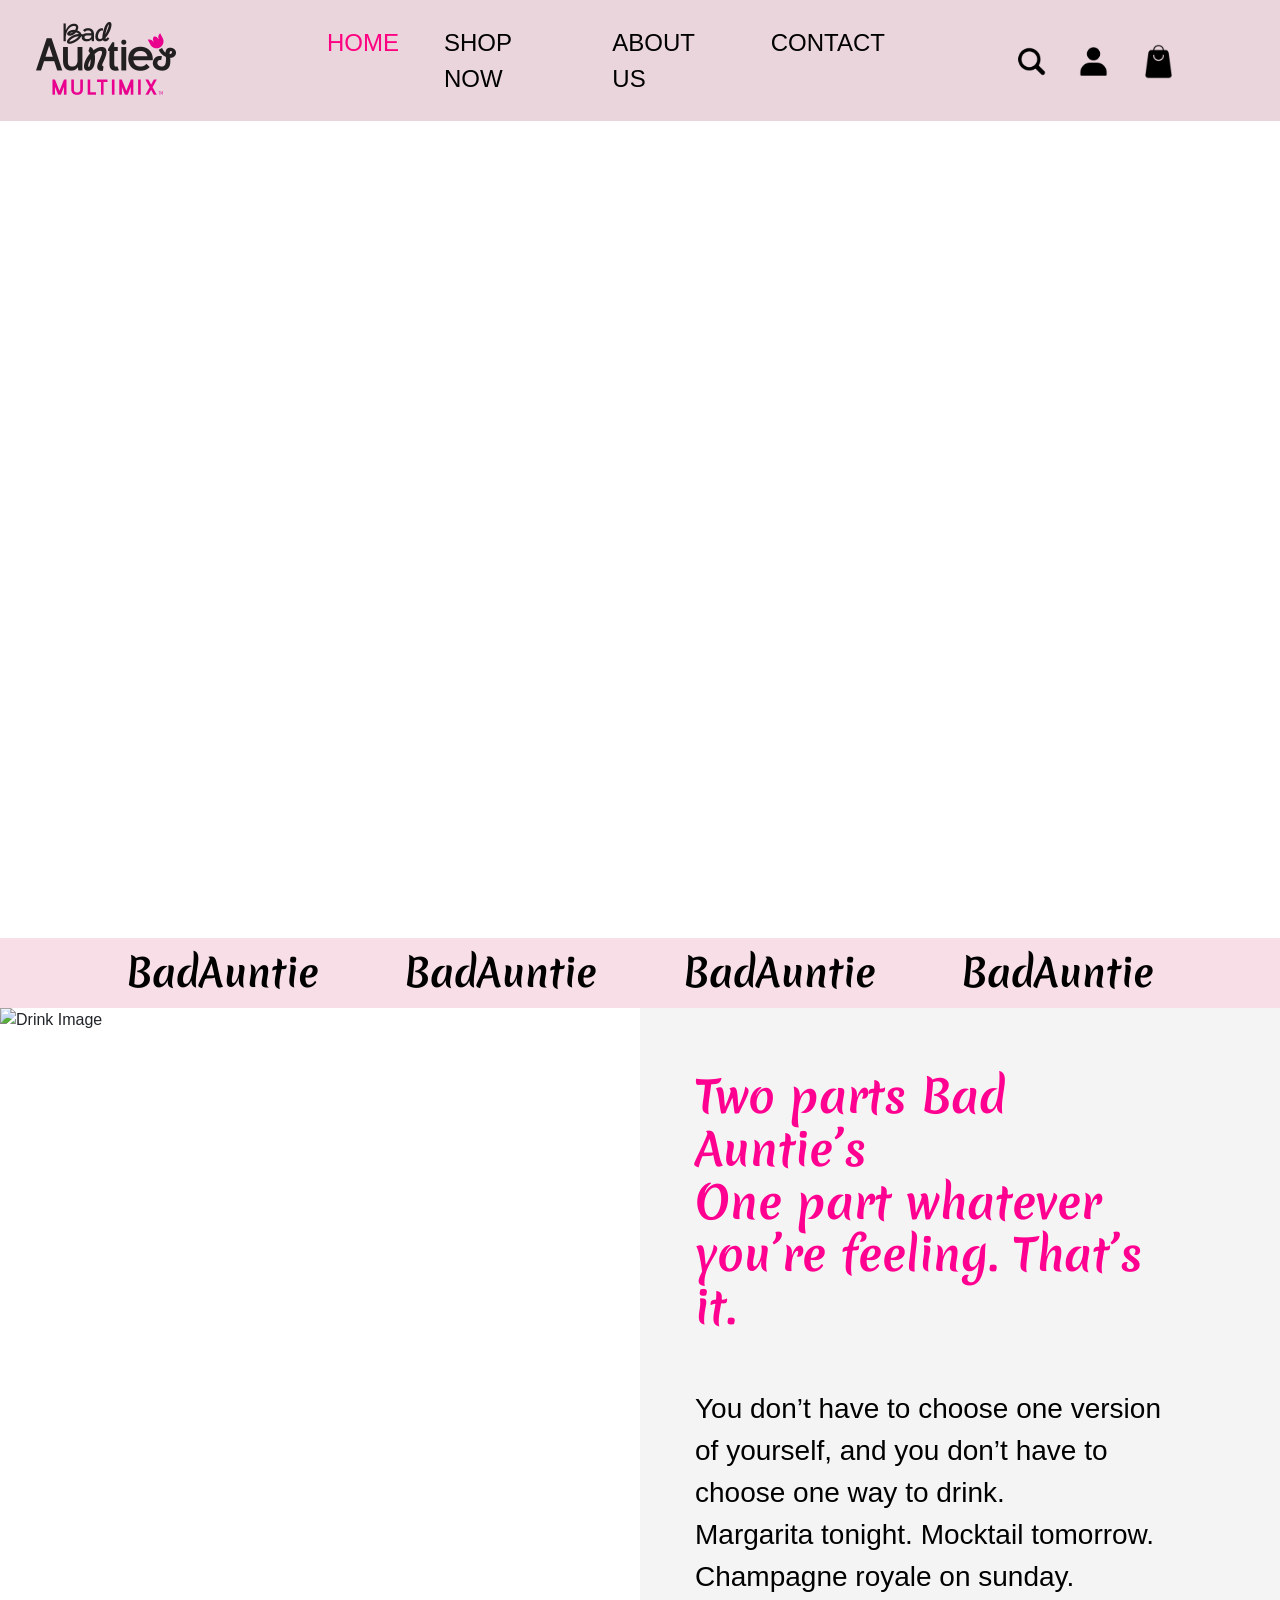
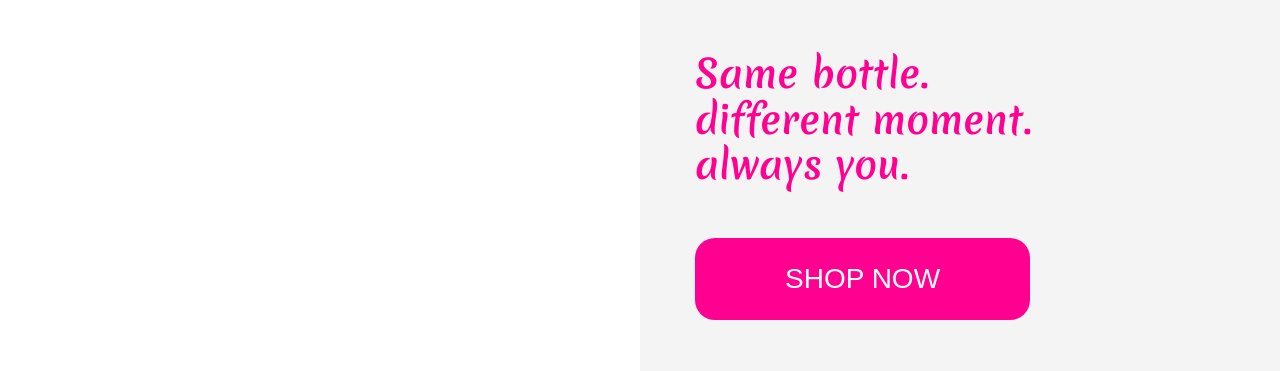
==== index.html @ a7d0fdad "Initial commit" ====
<!DOCTYPE html>
<html lang="en">

<head>
    <meta charset="UTF-8">
    <meta name="viewport" content="width=device-width, initial-scale=1.0">
    <title>Bad Aunties Multimix</title>

    <!-- Bootstrap CSS -->
    <link href="https://cdn.jsdelivr.net/npm/bootstrap@5.3.7/dist/css/bootstrap.min.css" rel="stylesheet">

    <!-- Custom CSS -->
    <link rel="stylesheet" href="assets/css/style.css">

    <link rel="preconnect" href="https://fonts.googleapis.com">
    <link rel="preconnect" href="https://fonts.gstatic.com" crossorigin>
    <link href="https://fonts.googleapis.com/css2?family=Merienda:wght@300..900&display=swap" rel="stylesheet">
</head>

<body>
    <header class="custom-header">
        <div class="container-fluid ">
            <div class="row align-items-center">

                <!-- Logo -->
                <div class="col-lg-3">
                    <div class="logo-box">
                        <a href="#">
                            <img src="assets/image/logo.png" alt="Logo">
                        </a>
                    </div>
                </div>

                <!-- Menu -->
                <div class="col-lg-6">
                    <nav class="menu-nav">
                        <ul>
                            <li><a href="#" class="active">HOME</a></li>
                            <li><a href="#">SHOP NOW</a></li>
                            <li><a href="#">ABOUT US</a></li>
                            <li><a href="#">CONTACT</a></li>
                        </ul>
                    </nav>
                </div>

                <!-- Icons -->
                <div class="col-lg-3">
                    <div class="icon-box">
                        <a href="#"><img src="assets/image/SEARCH.png" alt=""></a>
                        <a href="#"><img src="assets/image/USER.png" alt=""></a>
                        <a href="#"><img src="assets/image/CART.png" alt=""></a>
                    </div>
                </div>

            </div>
        </div>
    </header>

    <section class="hero-section hero-banner" style="background-image: url(assets//image/hero.jpg);">
        <div class="container-fluid ">
            <div class="row">
                <div class="col-12">
                    <div class="hero-content">
                        <h1>
                            One mix.<br>
                            Any preference.<br>
                            Zero apologies.
                        </h1>
                    </div>
                </div>
            </div>
        </div>
    </section>
    <section class="brand-strip">
        <div class="container-fluid">
            <div class="row">

                <div class="col-12">
                    <div class="brand-wrapper">

                        <div class="brand-text">
                            BadAuntie
                        </div>

                        <div class="brand-text">
                            BadAuntie
                        </div>

                        <div class="brand-text">
                            BadAuntie
                        </div>

                        <div class="brand-text">
                            BadAuntie
                        </div>

                    </div>
                </div>

            </div>
        </div>
    </section>
    <section class="about-section">
        <div class="container-fluid">
            <div class="row g-0">

                <!-- Left Image -->
                <div class="col-lg-6">
                    <div class="about-image">
                        <img src="assets/image/LEFT.png" alt="Drink Image">
                    </div>
                </div>

                <!-- Right Content -->
                <div class="col-lg-6">
                    <div class="about-content">

                        <h2>
                            Two parts Bad Auntie’s <br>
                            One part whatever <br>
                            you’re feeling. That’s it.
                        </h2>

                        <p class="about-text">
                            You don’t have to choose one version of yourself, and you don’t have to choose one way to
                            drink.
                            <br>Margarita tonight. Mocktail tomorrow. Champagne royale on sunday.
                        </p>
                        <h3>
                            Same bottle.<br>
                            different moment.<br>
                            always you.
                        </h3>

                        <a href="#" class="shop-btn">
                            SHOP NOW
                        </a>

                    </div>
                </div>

            </div>
        </div>
    </section>
    <footer>
        <div class="container-fluid">
            <div class="row">
                <div class="col-12">

                </div>
            </div>
        </div>
    </footer>
    <script src="https://cdn.jsdelivr.net/npm/bootstrap@5.3.7/dist/js/bootstrap.bundle.min.js"></script>

</body>

</html>
---- assets/css/style.css ----
@font-face {
    font-family: 'MyFont';
    src: url('../assets/fonts/MyFont.otf') format('opentype');
    font-weight: normal;
    font-style: normal;
}

body {
    padding: 0;
    margin: 0;
    font-family: 'MyFont', sans-serif;
}

.container-fluid {
    padding: 0px;
}

.custom-header {
    padding: 22px 104px 21px 36px;
    background: #ead5dd;

}

.logo-box img {
    width: 140px;
    height: 78px;
}

.menu-nav ul {
    display: flex;
    justify-content: center;
    gap: 45px;
    list-style: none;
    margin: 0;
    padding: 0;
}

.menu-nav ul li a {
    text-decoration: none;
    color: #000;
    font-size: 24px;
    font-weight: 500;
    display: inline-block;
}

.menu-nav ul li a.active {
    color: #ff0080;
}

.icon-box {
    display: flex;
    justify-content: end;
    align-items: center;
    gap: 30px;
}

.icon-box img {
    width: 35px;
    height: 35px;
    object-fit: contain;
}

.hero-section {
    margin: 0;
    padding: 0;
}

.hero-banner {
    background-image: url("../image/hero.jpg");
    background-repeat: no-repeat;
    background-size: cover;
    background-position: center;
    min-height: 817px;
    position: relative;
    display: flex;
    align-items: center;
    justify-content: flex-end;
    overflow: hidden;
}

.hero-content h1 {
    font-size: 68px;
    font-family: "Merienda", cursive;
    color: #ffffff;
    line-height: 1.2;
    font-weight: 700;
    max-width: 550px;
    margin: 0;
    position: absolute;
    top: 86px;
    left: 725px;

}

.brand-strip {
    background: #F8DEE7;
    padding: 16px 126px;
}

.brand-wrapper {
    display: flex;
    justify-content: space-between;
    align-items: center;
    gap: 80px;
}

.brand-text {
    font-family: "Merienda", cursive;
    font-size: 38px;
    font-weight: 700;
    color: #000;
    line-height: 1;
}

.about-section {
    padding: 0;
}

.about-image img {
    width: 100%;
    height: 100%;
    object-fit: cover;
    display: block;
}

.about-content {
    padding: 63px 98px 51px 55px;
    background: #f4f4f4;
    height: 100%;
}

.about-content h2 {
    font-size: 44px;
    font-weight: 700;
    color: #ff0090;
    margin-bottom: 53px;
    font-family: "Merienda", cursive;
}

.about-text {
    font-size: 28px;
    color: #000;
    margin-bottom: 53px;
}

.about-content h3 {
    font-size: 38px;
    font-weight: 600;
    color: #ff0090;
    margin-bottom: 50px;
    font-family: "Merienda", cursive;
}

.shop-btn {
    text-decoration: none;
    background: #ff0090;
    color: #fff;
    padding: 20px 90px;
    border-radius: 20px;
    display: inline-block;
    font-size: 28px;
}
.mixing-section{
    background:#ececec;
}
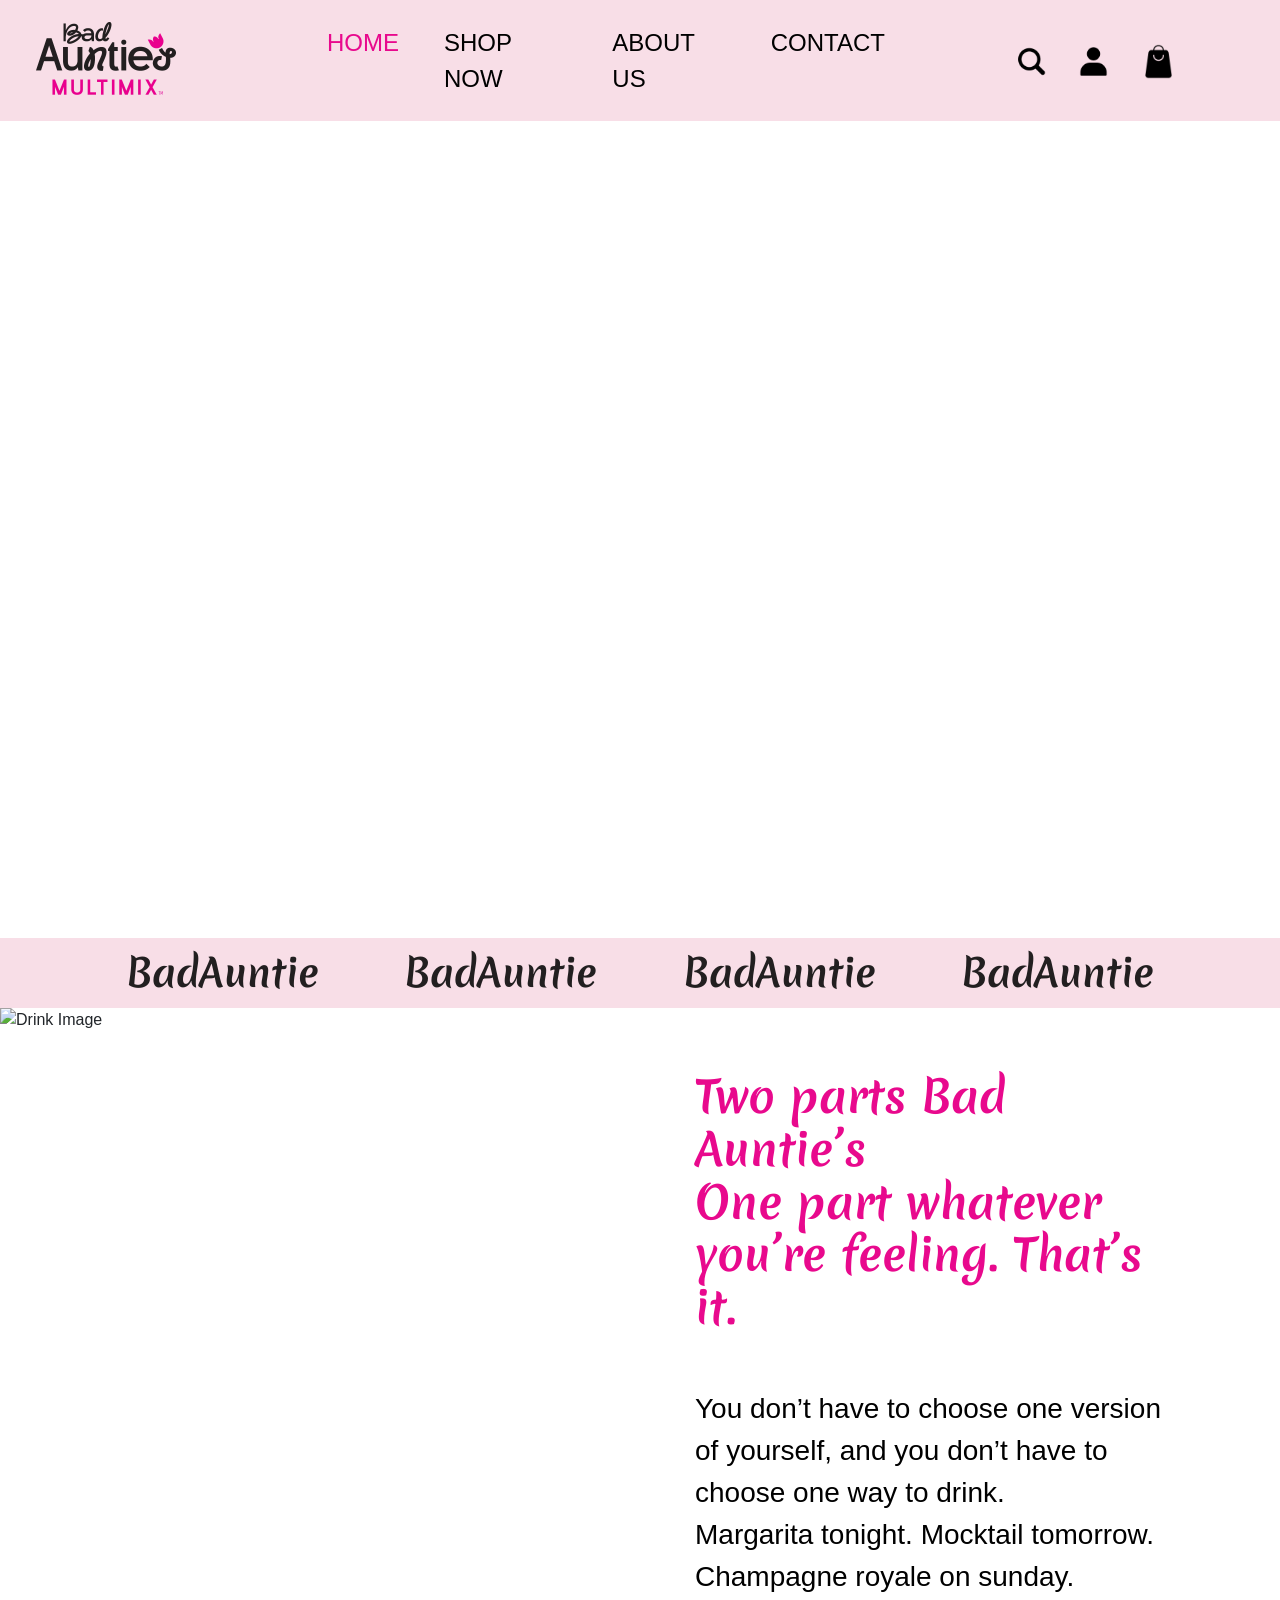
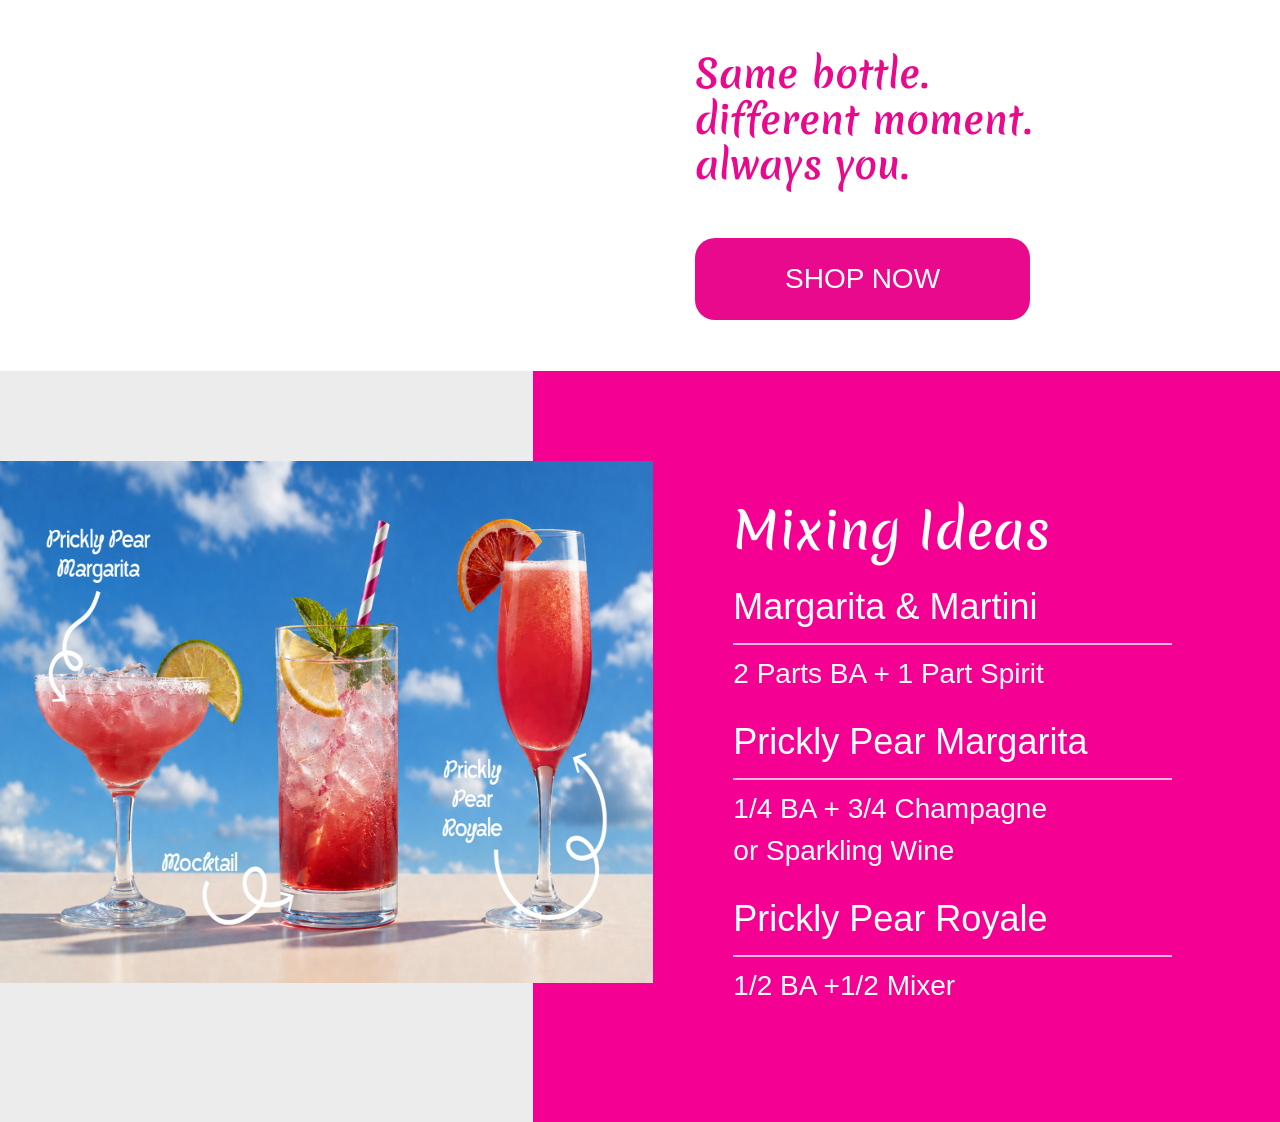
==== commit b73c1888: "Updated website changes" ====
--- a/index.html
+++ b/index.html
@@ -142,6 +142,47 @@
             </div>
         </div>
     </section>
+<section class="mixing-section">
+    <div class="container-fluid">
+        <div class="row g-0">
+
+            <!-- Left Image -->
+            <div class="col-lg-5">
+                <div class="mixing-image">
+                    <img src="assets/image/drinks.jpg" alt="Mixing Drinks">
+                </div>
+            </div>
+
+            <!-- Right Content -->
+            <div class="col-lg-7">
+                <div class="mixing-content">
+
+                    <h2>Mixing Ideas</h2>
+
+                    <div class="mix-item">
+                        <h3>Margarita & Martini</h3>
+                        <p>2 Parts BA + 1 Part Spirit</p>
+                    </div>
+
+                    <div class="mix-item">
+                        <h3>Prickly Pear Margarita</h3>
+                        <p>1/4 BA + 3/4 Champagne<br>
+                           or Sparkling Wine
+                        </p>
+                    </div>
+
+                    <div class="mix-item">
+                        <h3>Prickly Pear Royale</h3>
+                        <p>1/2 BA +1/2 Mixer</p>
+                    </div>
+
+                </div>
+            </div>
+
+        </div>
+    </div>
+</section>
+
     <footer>
         <div class="container-fluid">
             <div class="row">
--- a/assets/css/style.css
+++ b/assets/css/style.css
@@ -17,7 +17,7 @@
 
 .custom-header {
     padding: 22px 104px 21px 36px;
-    background: #ead5dd;
+    background: #F8DEE7;
 
 }
 
@@ -44,7 +44,7 @@
 }
 
 .menu-nav ul li a.active {
-    color: #ff0080;
+    color: #E8098D;
 }
 
 .icon-box {
@@ -108,7 +108,7 @@
     font-family: "Merienda", cursive;
     font-size: 38px;
     font-weight: 700;
-    color: #000;
+    color: #221F20;
     line-height: 1;
 }
 
@@ -125,14 +125,14 @@
 
 .about-content {
     padding: 63px 98px 51px 55px;
-    background: #f4f4f4;
+    background: #FFFFFF;
     height: 100%;
 }
 
 .about-content h2 {
     font-size: 44px;
     font-weight: 700;
-    color: #ff0090;
+    color: #E8098D;
     margin-bottom: 53px;
     font-family: "Merienda", cursive;
 }
@@ -146,20 +146,67 @@
 .about-content h3 {
     font-size: 38px;
     font-weight: 600;
-    color: #ff0090;
+    color: #E8098D;
     margin-bottom: 50px;
     font-family: "Merienda", cursive;
 }
 
 .shop-btn {
     text-decoration: none;
-    background: #ff0090;
-    color: #fff;
+    background: #E8098D;
+    color: #FFFFFF;
     padding: 20px 90px;
     border-radius: 20px;
     display: inline-block;
     font-size: 28px;
 }
-.mixing-section{
-    background:#ececec;
-}
+
+
+.mixing-section {
+    background: #ececec;
+    padding: 0px 0;
+}
+
+.mixing-image {
+    position: relative;
+    z-index: 2;
+    margin-right: -120px;
+    padding: 90px 0 90px 0;
+}
+
+.mixing-image img {
+    width: 100%;
+    height: 522px;
+    display: block;
+}
+
+.mixing-content {
+    background: #f40093;
+    padding: 129px 108px 90px 200px;
+    height: auto;
+    position: relative;
+}
+
+.mixing-content h2 {
+    font-size: 50px;
+    color: #fff;
+    margin-bottom: 25px;
+    font-family: "Merienda", cursive;
+}
+
+.mix-item {
+    margin-bottom: 25px;
+}
+
+.mix-item h3 {
+    font-size: 36px;
+    color: #fff;
+    padding-bottom: 15px;
+    border-bottom: 2px solid rgba(255, 255, 255, 0.7);
+}
+
+.mix-item p {
+    font-size: 28px;
+    color: #fff;
+    margin: 0;
+}
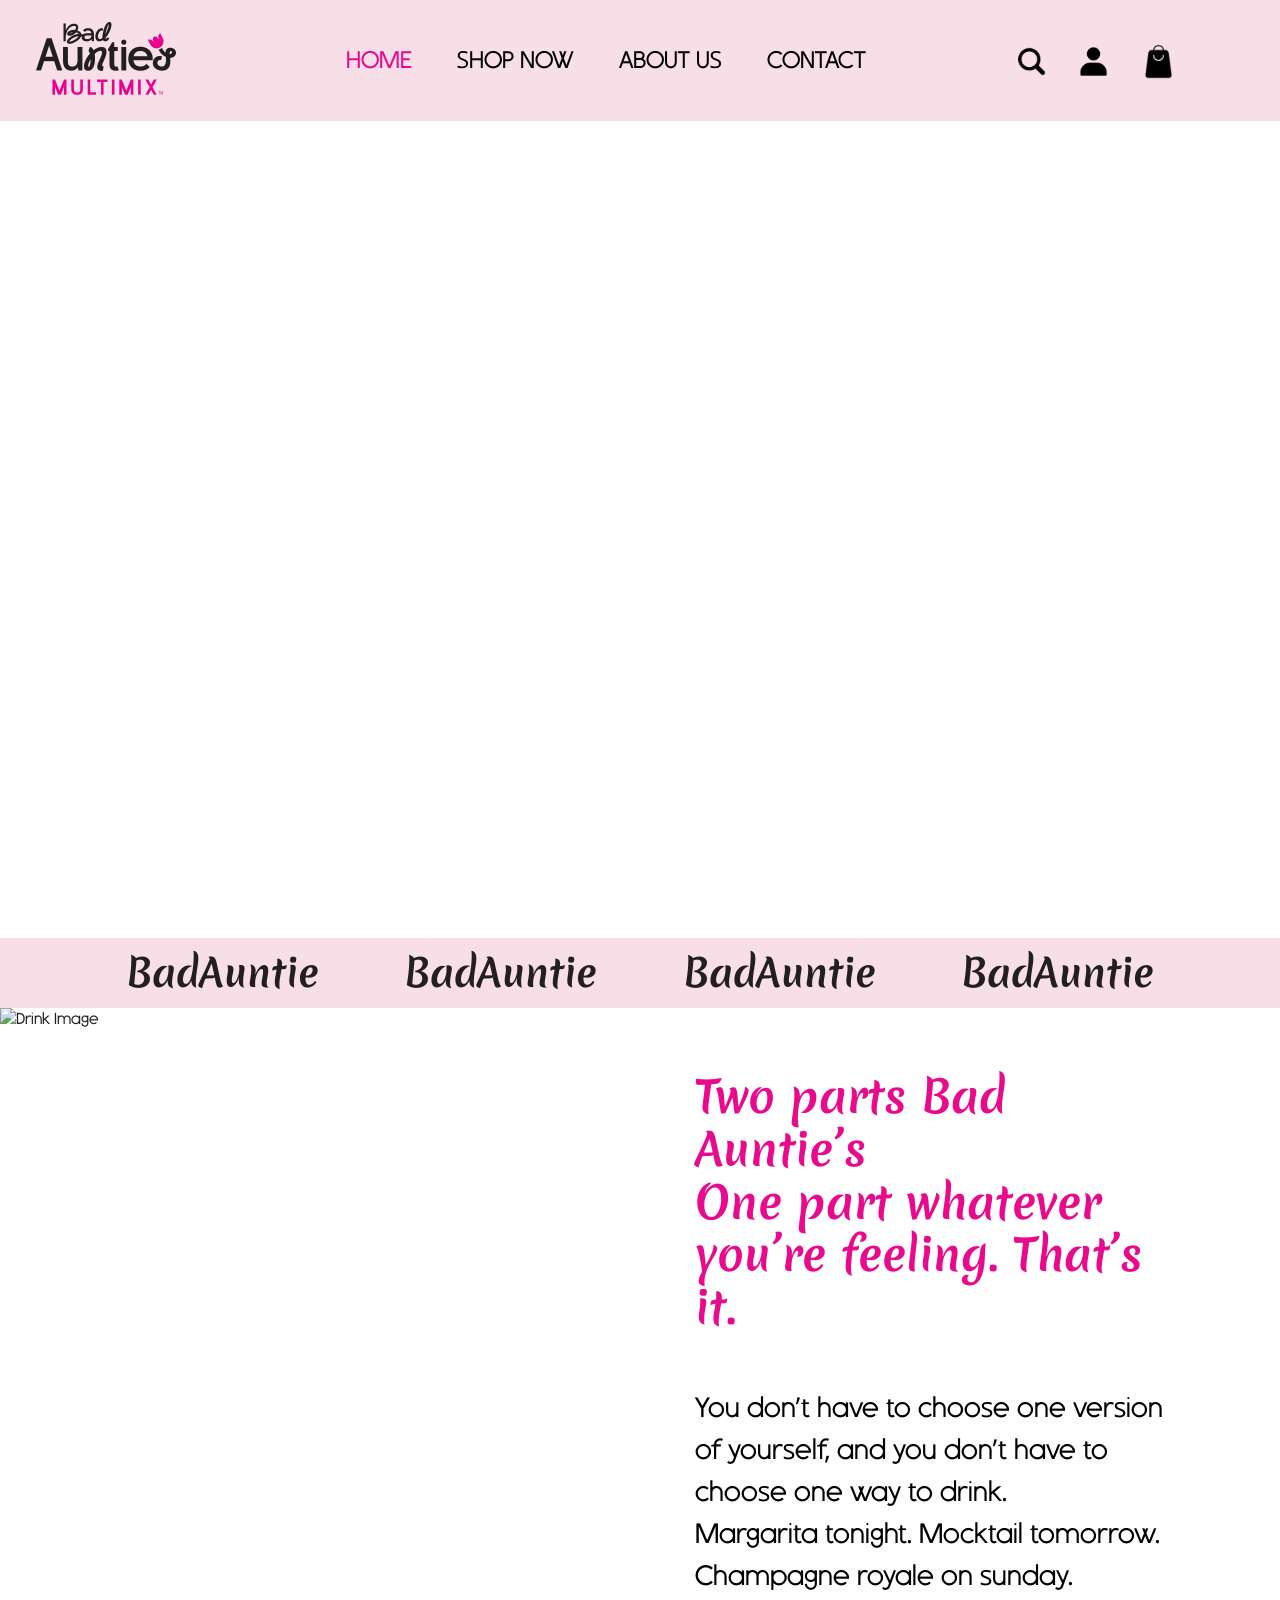
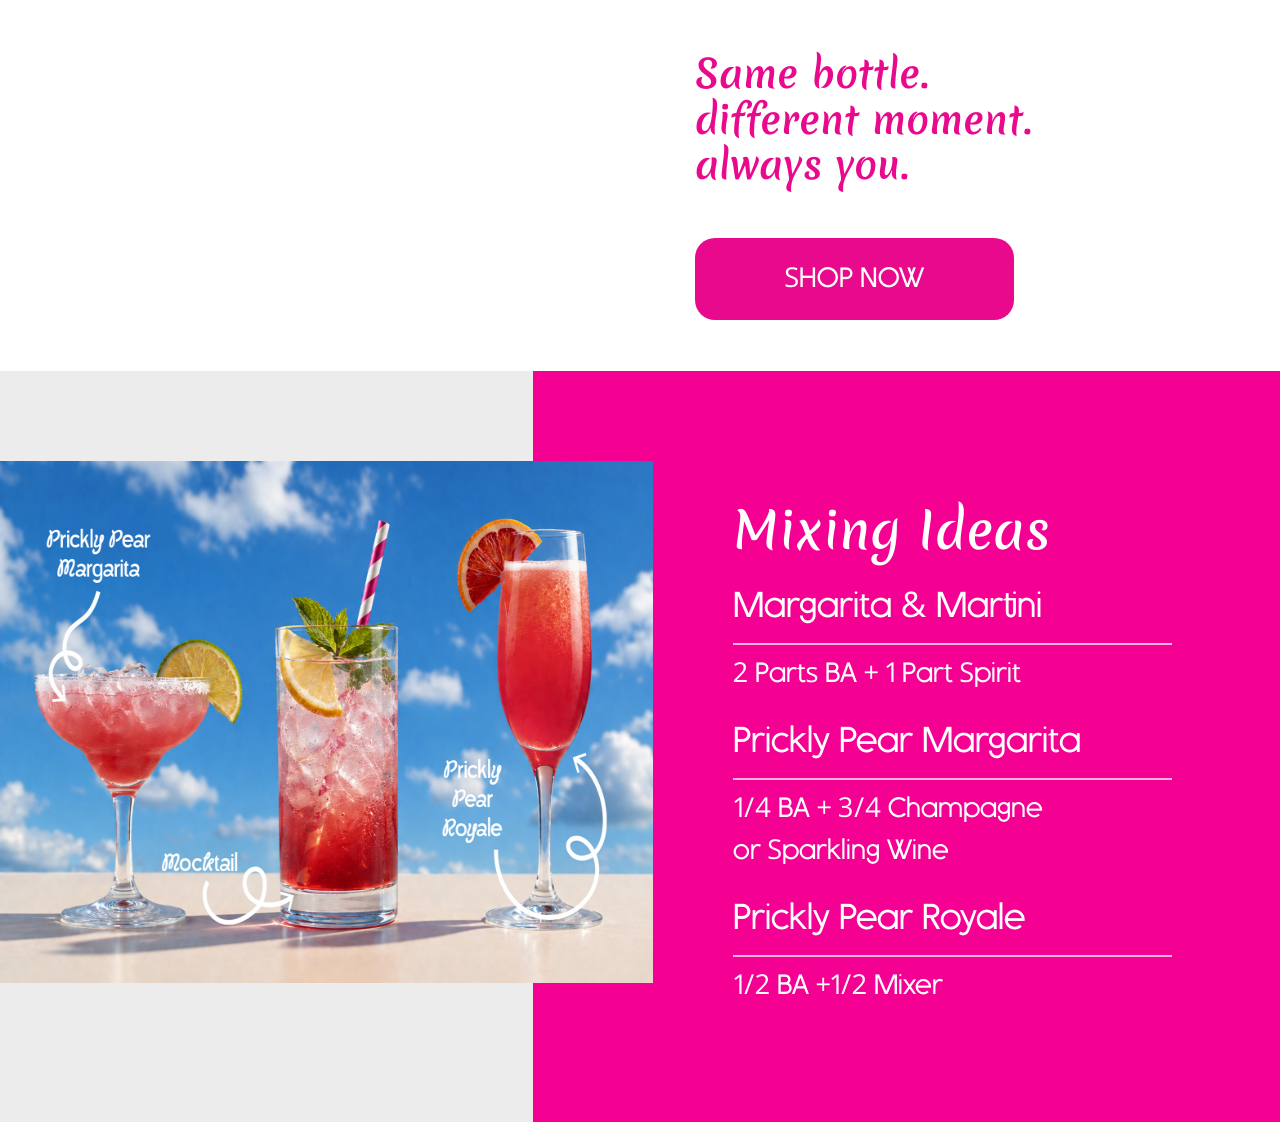
==== commit d7c47984: "Updated website changes" ====
--- a/index.html
+++ b/index.html
@@ -11,7 +11,7 @@
 
     <!-- Custom CSS -->
     <link rel="stylesheet" href="assets/css/style.css">
-
+    <!-- font -->
     <link rel="preconnect" href="https://fonts.googleapis.com">
     <link rel="preconnect" href="https://fonts.gstatic.com" crossorigin>
     <link href="https://fonts.googleapis.com/css2?family=Merienda:wght@300..900&display=swap" rel="stylesheet">
--- a/assets/css/style.css
+++ b/assets/css/style.css
@@ -1,6 +1,6 @@
 @font-face {
     font-family: 'MyFont';
-    src: url('../assets/fonts/MyFont.otf') format('opentype');
+    src: url('../fonts/Officiallyfunky.otf') format('opentype');
     font-weight: normal;
     font-style: normal;
 }
@@ -209,4 +209,189 @@
     font-size: 28px;
     color: #fff;
     margin: 0;
-}+}
+
+
+/* shop_page */
+
+.product-content {
+    padding: 60px 47px 43px 108px;
+}
+
+.product-content h2 {
+    font-size: 40px;
+    font-weight: bold;
+    font-family: "Merienda", cursive;
+    margin-bottom: 15px;
+}
+
+.product-size {
+    display: block;
+    font-size: 32px;
+    margin-bottom: 15px;
+}
+
+.product-content h3 {
+    color: #007d8f;
+    font-size: 40px;
+    margin-bottom: 15px;
+}
+
+.cart-btn {
+    background: #ff0090;
+    color: #fff;
+    text-decoration: none;
+    padding: 23px 82px;
+    border-radius: 15px;
+    display: inline-block;
+    margin-bottom: 50px;
+    font-size: 28px;
+}
+
+.product-content h5 {
+    font-size: 28px;
+    margin-bottom: 30px;
+}
+
+.product-content p {
+    font-size: 28px;
+    line-height: 1.4;
+    margin-bottom: 30px;
+}
+
+.product-image-box {
+    position: relative;
+}
+
+.product-image-box img {
+    width: 100%;
+    display: block;
+}
+
+.free-text {
+    position: absolute;
+    top: 30px;
+    z-index: 2;
+}
+
+.free-text h3 {
+    color: #fff;
+    font-size: 36px;
+    margin-bottom: 15px;
+    padding-left: 10px;
+}
+
+.free-text ul {
+    list-style: none;
+    padding-left: 10px;
+    margin: 0;
+}
+
+.free-text ul li {
+    color: #fff;
+    font-size: 28px;
+    padding: 15px 0;
+    border-top: 2px solid rgba(255, 255, 255, .7);
+    width:245px;
+}
+
+.bottom-text {
+    position: absolute;
+    bottom: 35px;
+    left: 50px;
+    color: #ffffff;
+    font-size: 36px;
+    font-weight: 600;
+    line-height: 1;
+    max-width: 650px;
+}
+
+
+
+
+
+
+ /* about_page */
+
+.story-section {
+    width: 100%;
+    overflow: hidden;
+    background: #ffffff;
+}
+
+.story-section .container-fluid {
+    padding: 0;
+    max-width: 100%;
+}
+
+.story-section .row {
+    display: flex;
+    align-items: stretch;
+    margin: 0;
+}
+
+.story-image {
+    width: 100%;
+    height: 100%;
+}
+
+.story-image img {
+    width: 100%;
+    height: 100%;
+    display: block;
+    object-fit: cover;
+}
+
+.story-content {
+    background: #ffffff;
+    padding: 89px 55px 53px 40px;
+    height: 100%;
+}
+
+.story-content h2 {
+    font-family: "Merienda", cursive;
+    font-size: 52px;
+    line-height: 1.1;
+    color: #E8098D;
+    font-weight: 700;
+    margin-bottom: 49px;
+    padding-right: 60px;
+}
+
+
+.story-content p {
+    font-size: 28px;
+    color: #000000;
+    font-weight: 400;
+}
+
+
+.quote-box {
+    margin: 49px 0;
+}
+
+.quote-box h3 {
+    font-size: 49px;
+    line-height: 1.1;
+    color: #000;
+    margin-bottom: 7px;
+}
+
+.quote-box span {
+    background: #E8098D;
+    color: #fff;
+    display: inline-block;
+    padding: 14px 18px 7px 6px;
+    font-size: 49.2px;
+}
+
+.story-btn {
+    display: inline-flex;
+    padding: 23px 60px;
+    background: #E8098D;
+    color: #fff;
+    text-decoration: none;
+    border-radius: 14px;
+    font-size: 28px;
+}
+
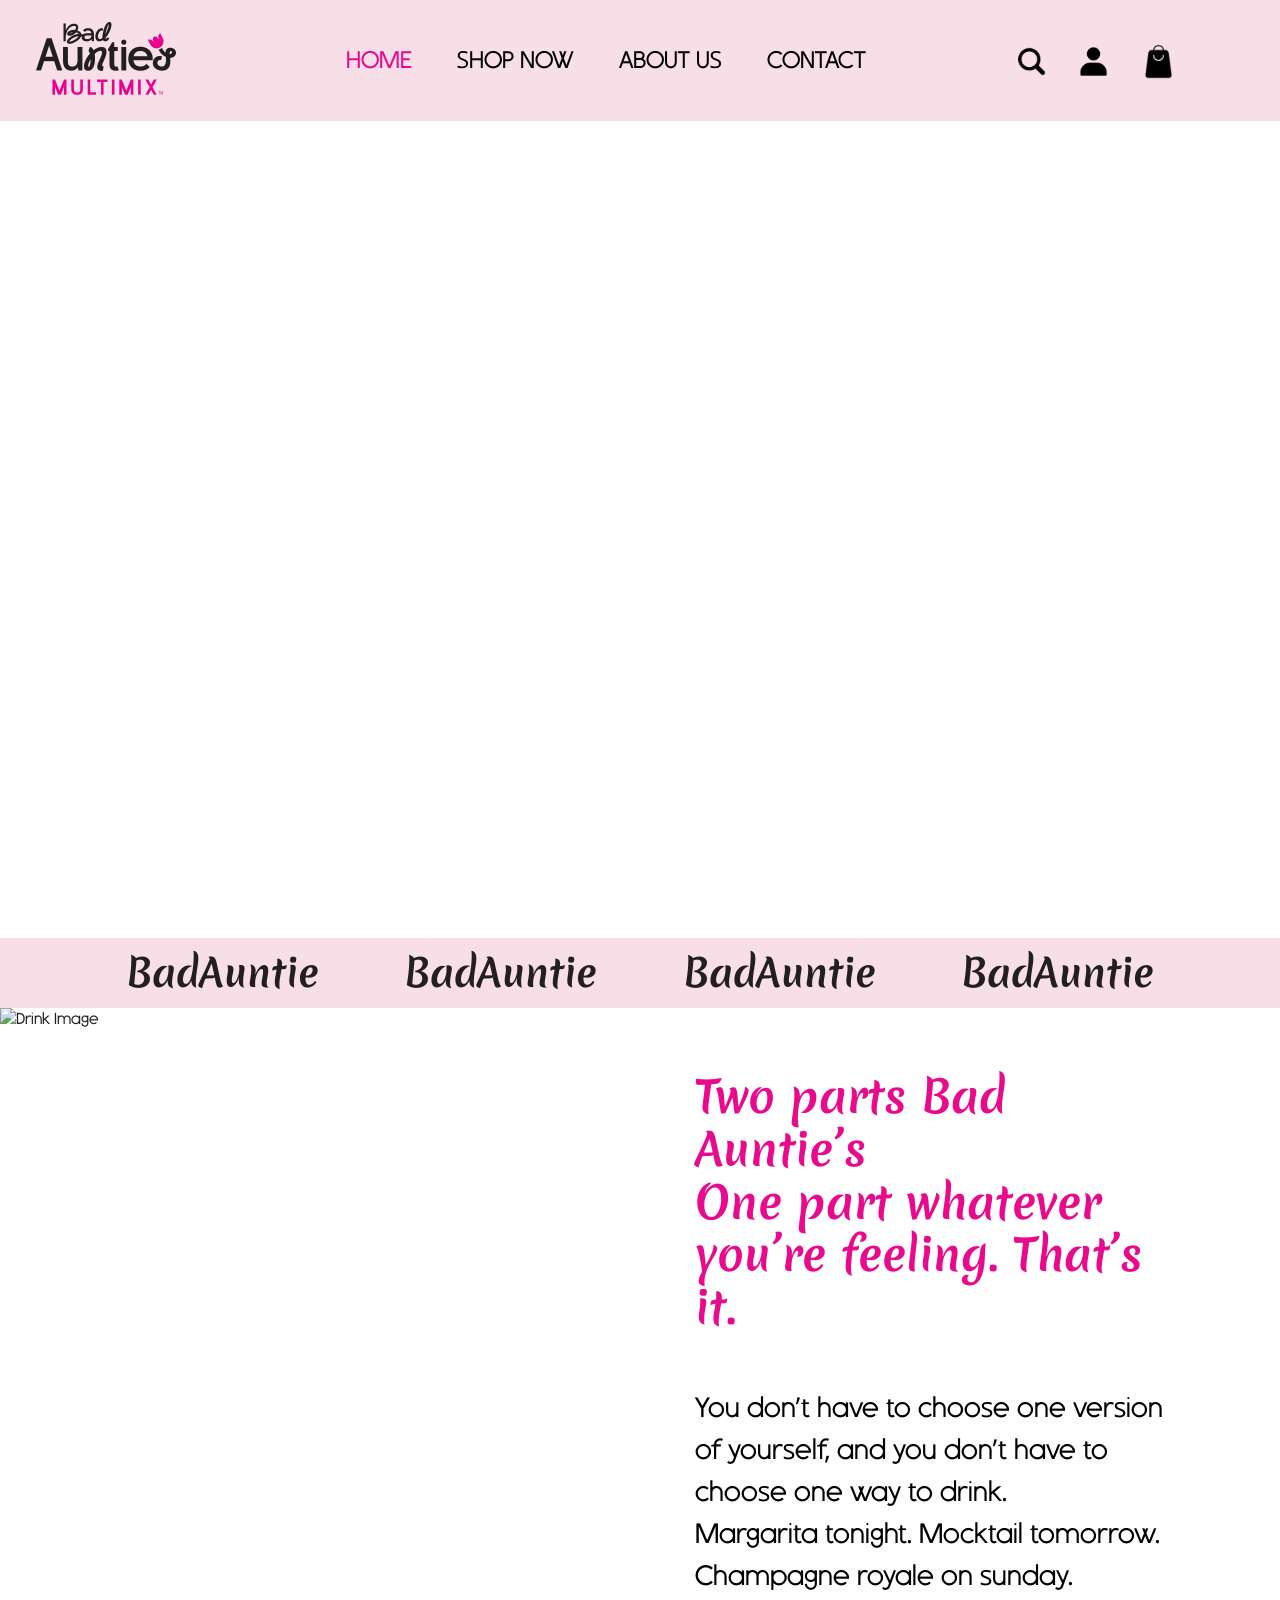
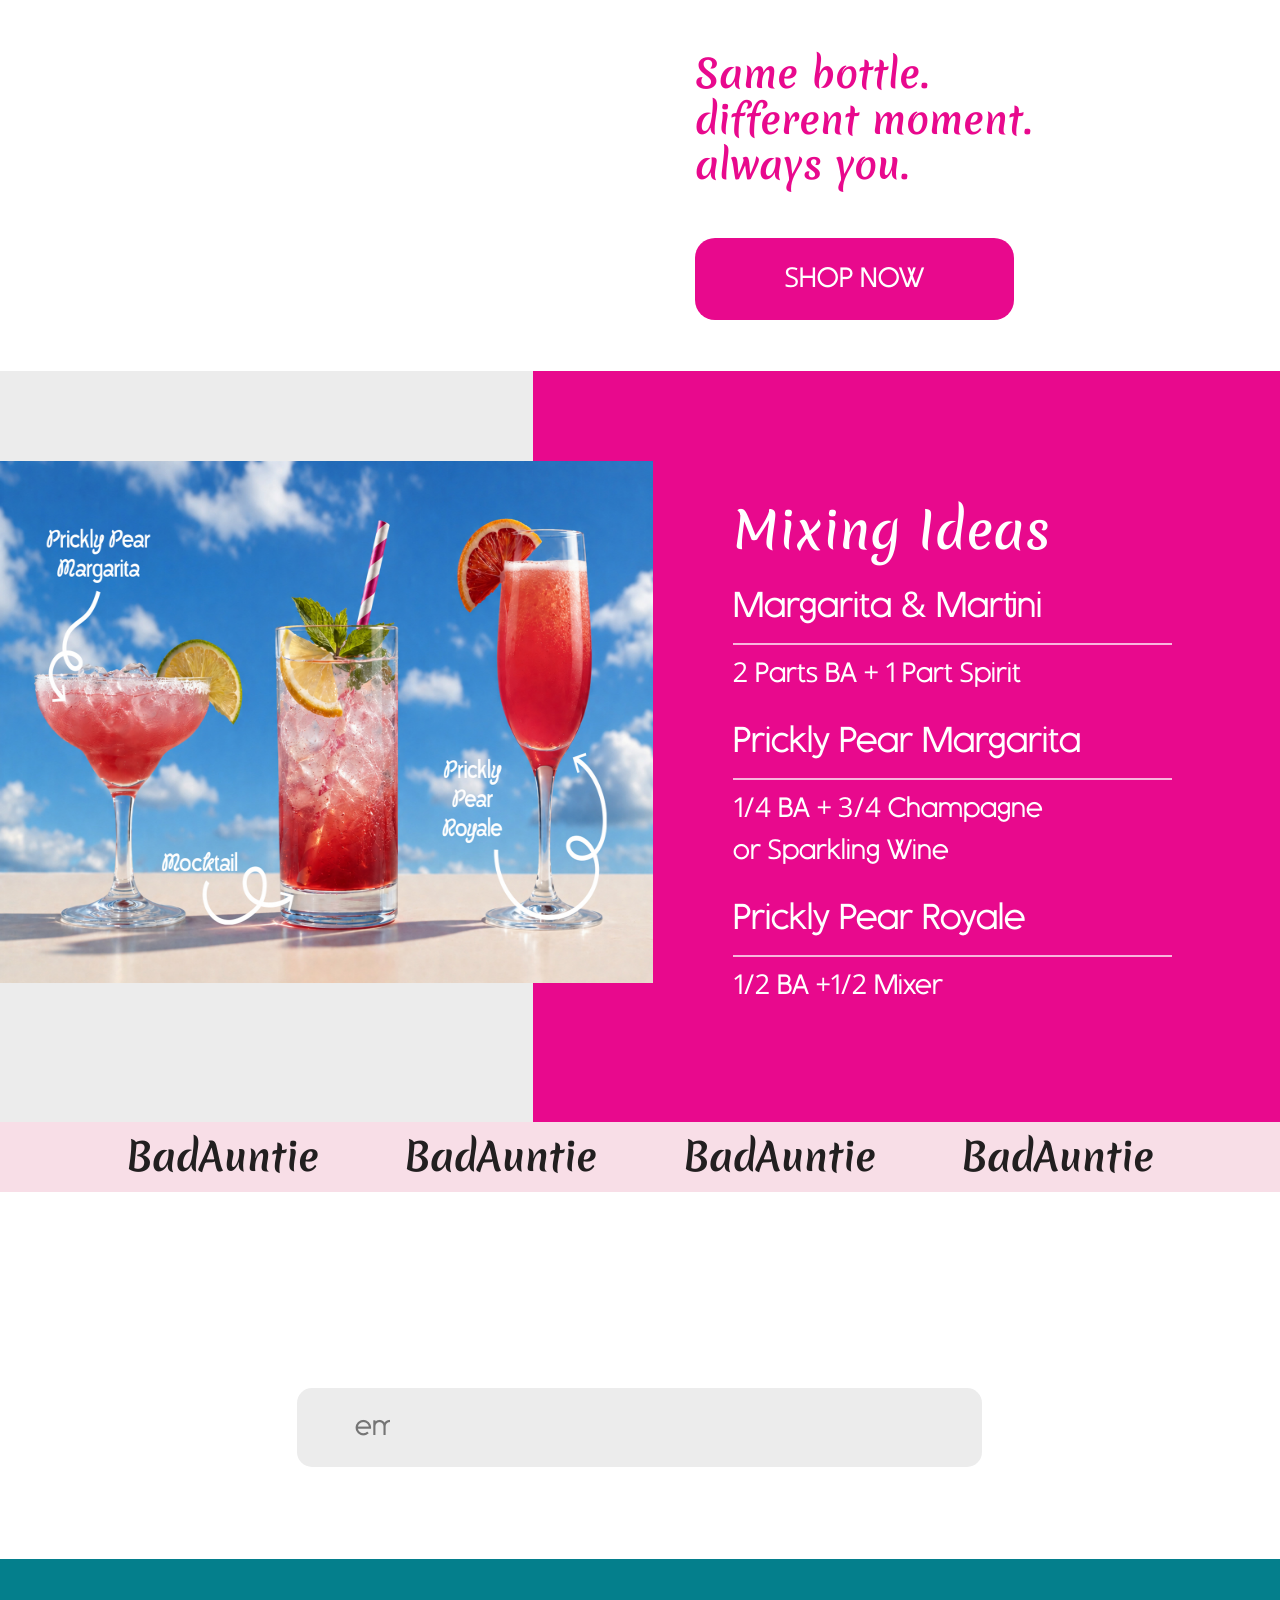
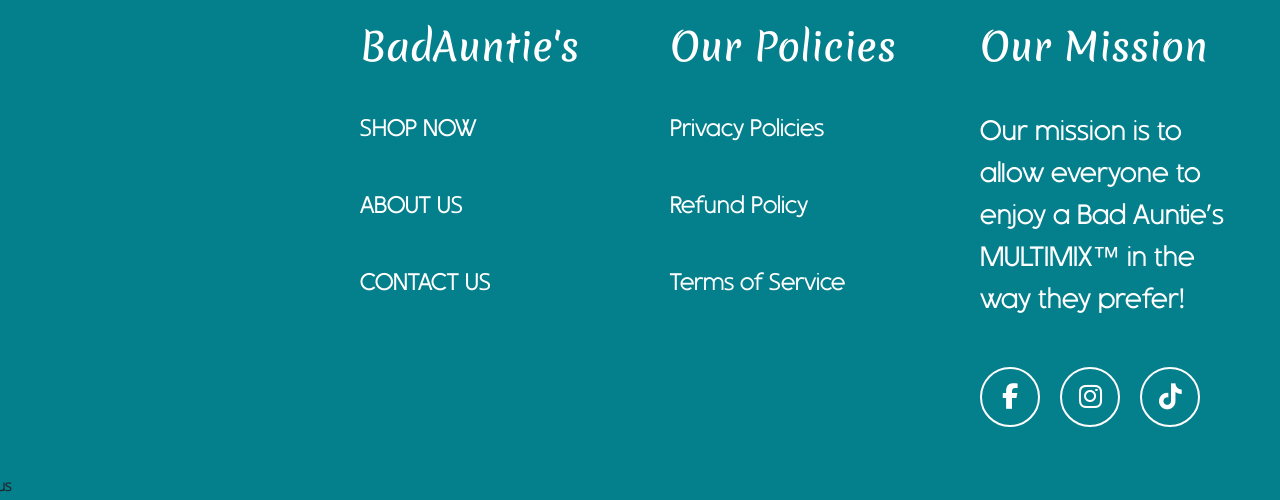
==== commit a9d09287: "Updated website changes" ====
--- a/index.html
+++ b/index.html
@@ -11,10 +11,14 @@
 
     <!-- Custom CSS -->
     <link rel="stylesheet" href="assets/css/style.css">
+
     <!-- font -->
     <link rel="preconnect" href="https://fonts.googleapis.com">
     <link rel="preconnect" href="https://fonts.gstatic.com" crossorigin>
     <link href="https://fonts.googleapis.com/css2?family=Merienda:wght@300..900&display=swap" rel="stylesheet">
+
+    <!-- Font Awesome -->
+    <link rel="stylesheet" href="https://cdnjs.cloudflare.com/ajax/libs/font-awesome/6.7.2/css/all.min.css">
 </head>
 
 <body>
@@ -36,8 +40,8 @@
                     <nav class="menu-nav">
                         <ul>
                             <li><a href="#" class="active">HOME</a></li>
-                            <li><a href="#">SHOP NOW</a></li>
-                            <li><a href="#">ABOUT US</a></li>
+                            <li><a href="/Shop.html">SHOP NOW</a></li>
+                            <li><a href="/About.html">ABOUT US</a></li>
                             <li><a href="#">CONTACT</a></li>
                         </ul>
                     </nav>
@@ -55,7 +59,6 @@
             </div>
         </div>
     </header>
-
     <section class="hero-section hero-banner" style="background-image: url(assets//image/hero.jpg);">
         <div class="container-fluid ">
             <div class="row">
@@ -142,55 +145,169 @@
             </div>
         </div>
     </section>
-<section class="mixing-section">
-    <div class="container-fluid">
-        <div class="row g-0">
-
-            <!-- Left Image -->
-            <div class="col-lg-5">
-                <div class="mixing-image">
-                    <img src="assets/image/drinks.jpg" alt="Mixing Drinks">
-                </div>
-            </div>
-
-            <!-- Right Content -->
-            <div class="col-lg-7">
-                <div class="mixing-content">
-
-                    <h2>Mixing Ideas</h2>
-
-                    <div class="mix-item">
-                        <h3>Margarita & Martini</h3>
-                        <p>2 Parts BA + 1 Part Spirit</p>
-                    </div>
-
-                    <div class="mix-item">
-                        <h3>Prickly Pear Margarita</h3>
-                        <p>1/4 BA + 3/4 Champagne<br>
-                           or Sparkling Wine
+    <section class="mixing-section">
+        <div class="container-fluid">
+            <div class="row g-0">
+
+                <!-- Left Image -->
+                <div class="col-lg-5">
+                    <div class="mixing-image">
+                        <img src="assets/image/drinks.jpg" alt="Mixing Drinks">
+                    </div>
+                </div>
+
+                <!-- Right Content -->
+                <div class="col-lg-7">
+                    <div class="mixing-content">
+
+                        <h2>Mixing Ideas</h2>
+
+                        <div class="mix-item">
+                            <h3>Margarita & Martini</h3>
+                            <p>2 Parts BA + 1 Part Spirit</p>
+                        </div>
+
+                        <div class="mix-item">
+                            <h3>Prickly Pear Margarita</h3>
+                            <p>1/4 BA + 3/4 Champagne<br>
+                                or Sparkling Wine
+                            </p>
+                        </div>
+
+                        <div class="mix-item">
+                            <h3>Prickly Pear Royale</h3>
+                            <p>1/2 BA +1/2 Mixer</p>
+                        </div>
+
+                    </div>
+                </div>
+
+            </div>
+        </div>
+    </section>
+    <section class="brand-strip">
+        <div class="container-fluid">
+            <div class="row">
+
+                <div class="col-12">
+                    <div class="brand-wrapper">
+
+                        <div class="brand-text">
+                            BadAuntie
+                        </div>
+
+                        <div class="brand-text">
+                            BadAuntie
+                        </div>
+
+                        <div class="brand-text">
+                            BadAuntie
+                        </div>
+
+                        <div class="brand-text">
+                            BadAuntie
+                        </div>
+
+                    </div>
+                </div>
+
+            </div>
+        </div>
+    </section>
+    <section class="newsletter-section">
+        <div class="container-fluid">
+
+            <div class="row">
+
+                <div class="newsletter-col">
+
+                    <h2>
+                        Subscribe to our newsletter
+                    </h2>
+
+                    <form class="newsletter-form">
+
+                        <input type="email" placeholder="email">
+
+                    </form>
+
+                </div>
+
+            </div>
+
+        </div>
+
+    </section>
+    <footer>
+        <section class="footer-section">
+
+            <div class="footer-cactus">
+                <img src="assets/image/cactus.png" alt="cactus">
+            </div>
+
+            <div class="footer-container">
+
+                <div class="footer-row">
+
+                    <!-- Column 1 -->
+                    <div class="footer-col">
+
+                        <h2>BadAuntie's</h2>
+
+                        <ul>
+                            <li><a href="#">SHOP NOW</a></li>
+                            <li><a href="#">ABOUT US</a></li>
+                            <li><a href="#">CONTACT US</a></li>
+                        </ul>
+
+                    </div>
+
+                    <!-- Column 2 -->
+                    <div class="footer-col">
+
+                        <h2>Our Policies</h2>
+
+                        <ul>
+                            <li><a href="#">Privacy Policies</a></li>
+                            <li><a href="#">Refund Policy</a></li>
+                            <li><a href="#">Terms of Service</a></li>
+                        </ul>
+
+                    </div>
+
+                    <!-- Column 3 -->
+                    <div class="footer-col mission-col">
+
+                        <h2>Our Mission</h2>
+
+                        <p>
+                            Our mission is to allow everyone to enjoy a Bad Auntie’s
+                            MULTIMIX™ in the way they prefer!
                         </p>
-                    </div>
-
-                    <div class="mix-item">
-                        <h3>Prickly Pear Royale</h3>
-                        <p>1/2 BA +1/2 Mixer</p>
-                    </div>
-
-                </div>
-            </div>
-
-        </div>
-    </div>
-</section>
-
-    <footer>
-        <div class="container-fluid">
-            <div class="row">
-                <div class="col-12">
-
-                </div>
-            </div>
-        </div>
+
+                        <div class="social-icons">
+
+                            <a href="#">
+                                <i class="fa-brands fa-facebook-f"></i>
+                            </a>
+
+                            <a href="#">
+                                <i class="fa-brands fa-instagram"></i>
+                            </a>
+
+                            <a href="#">
+                                <i class="fa-brands fa-tiktok"></i>
+                            </a>
+
+                        </div>
+
+                    </div>
+
+                </div>
+
+            </div>
+
+        </section>
     </footer>
     <script src="https://cdn.jsdelivr.net/npm/bootstrap@5.3.7/dist/js/bootstrap.bundle.min.js"></script>
 
--- a/assets/css/style.css
+++ b/assets/css/style.css
@@ -181,7 +181,7 @@
 }
 
 .mixing-content {
-    background: #f40093;
+    background: #E8098D;
     padding: 129px 108px 90px 200px;
     height: auto;
     position: relative;
@@ -212,17 +212,195 @@
 }
 
 
+.newsletter-section{
+    background-image: url("../image/water-bg.jpg");
+    background-position: center;
+    background-size: cover;
+    background-repeat: no-repeat;
+    padding: 59px 298px 92px 297px;
+}
+
+
+
+.newsletter-col h2{
+    font-family: "Merienda", cursive;
+    font-size: 49px;
+    text-align: center;
+    color: #fff;
+    margin-bottom: 19px;
+    font-weight: 900;
+}
+
+.newsletter-form{
+    max-width: 1150px;
+    margin: auto;
+}
+
+.newsletter-form input{
+    width: 100%;
+    border: none;
+    outline: none;
+    border-radius: 15px;
+    background: #ececec;
+    padding: 18.5px 592px 18.5px 58px;
+    font-size: 28px;
+}
+
+
+
+@media(max-width:1200px){
+
+    .newsletter-col h2{
+        font-size:58px;
+    }
+
+    .newsletter-form input{
+        height:90px;
+        font-size:30px;
+    }
+
+}
+
+@media(max-width:991px){
+
+    .newsletter-section{
+        padding:60px 20px;
+    }
+
+    .newsletter-col h2{
+        font-size:46px;
+    }
+
+    .newsletter-form input{
+        height:80px;
+        font-size:26px;
+        padding:0 30px;
+    }
+
+}
+
+
+.footer-section{
+    background:#047f8c;
+    position:relative;
+}
+
+
+.footer-row{
+    display:flex;
+    justify-content:space-between;
+    gap:50px;
+    padding: 65px 40px 73px 360px;
+}
+
+.footer-col{
+    flex:1;
+}
+
+.footer-col h2{
+    font-family:"Merienda", cursive;
+    color:#fff;
+    font-size:38px;
+    margin-bottom:41px;
+}
+
+.footer-col ul{
+    list-style:none;
+    padding:0;
+    margin:0;
+}
+
+.footer-col ul li{
+    margin-bottom:41px;
+}
+
+.footer-col ul li a{
+    color:#fff;
+    text-decoration:none;
+    font-size:24px;
+
+}
+
+.mission-col p{
+    color:#fff;
+    font-size:28px;
+    max-width:420px;
+    margin-bottom:46px;
+}
+
+.social-icons{
+    display:flex;
+    gap:20px;
+}
+
+.social-icons a{
+    width:60px;
+    height:60px;
+    border:2px solid #fff;
+    border-radius:50%;
+    display:flex;
+    align-items:center;
+    justify-content:center;
+    color:#fff;
+    text-decoration:none;
+    font-size:26px;
+}
+
+.footer-cactus{
+    position:absolute;
+    left:-50px;
+    bottom:0;
+}
+
+.footer-cactus img{
+    width:400px;
+}
+
+
+@media(max-width:1200px){
+
+.footer-row{
+    padding-left:220px;
+}
+
+.footer-col h2{
+    font-size:38px;
+}
+
+.footer-col ul li a,
+.mission-col p{
+    font-size:22px;
+}
+
+.footer-cactus img{
+    width:300px;
+}
+
+}
+
+
+
+
+
+
+
 /* shop_page */
 
+
 .product-content {
-    padding: 60px 47px 43px 108px;
+    padding: 60px 47px 43px 106px;
 }
 
 .product-content h2 {
     font-size: 40px;
     font-weight: bold;
     font-family: "Merienda", cursive;
-    margin-bottom: 15px;
+}
+
+.sup-text {
+    font-size: 12px;
+    vertical-align: super;
+    font-family: 'MyFont', sans-serif;
 }
 
 .product-size {
@@ -232,19 +410,19 @@
 }
 
 .product-content h3 {
-    color: #007d8f;
+    color: #007A87;
     font-size: 40px;
     margin-bottom: 15px;
 }
 
 .cart-btn {
-    background: #ff0090;
+    background: #E8098D;
     color: #fff;
     text-decoration: none;
     padding: 23px 82px;
     border-radius: 15px;
     display: inline-block;
-    margin-bottom: 50px;
+    margin-bottom: 29px;
     font-size: 28px;
 }
 
@@ -270,29 +448,29 @@
 
 .free-text {
     position: absolute;
-    top: 30px;
+    top: 27px;
     z-index: 2;
 }
 
 .free-text h3 {
     color: #fff;
     font-size: 36px;
-    margin-bottom: 15px;
-    padding-left: 10px;
+    padding-bottom: 15px;
+    padding-left: 28px;
 }
 
 .free-text ul {
     list-style: none;
-    padding-left: 10px;
+    padding-left: 0px;
     margin: 0;
 }
 
 .free-text ul li {
     color: #fff;
     font-size: 28px;
-    padding: 15px 0;
-    border-top: 2px solid rgba(255, 255, 255, .7);
-    width:245px;
+    padding: 15px 28px;
+    border-top: 2px solid white;
+    width: 245px;
 }
 
 .bottom-text {
@@ -307,11 +485,208 @@
 }
 
 
-
-
-
-
- /* about_page */
+@media (max-width:1200px){
+
+    .product-content{
+        padding:50px 35px;
+    }
+
+    .product-content h2{
+        font-size:34px;
+    }
+
+    .product-size{
+        font-size:26px;
+    }
+
+    .product-content h3{
+        font-size:34px;
+    }
+
+    .product-content p{
+        font-size:22px;
+    }
+
+    .cart-btn{
+        padding:18px 55px;
+        font-size:22px;
+    }
+
+    .free-text h3{
+        font-size:30px;
+    }
+
+    .free-text ul li{
+        font-size:22px;
+        width:210px;
+    }
+
+    .bottom-text{
+        font-size:28px;
+    }
+
+}
+
+
+@media (max-width:991px){
+
+    .product-content{
+        padding:40px 30px;
+        text-align:center;
+    }
+
+    .product-content h2{
+        font-size:32px;
+    }
+
+    .product-size{
+        font-size:24px;
+    }
+
+    .product-content h3{
+        font-size:30px;
+    }
+
+    .product-content p{
+        font-size:20px;
+        line-height:1.6;
+    }
+
+    .cart-btn{
+        font-size:20px;
+        padding:16px 45px;
+    }
+
+    .product-image-box{
+        margin-top:30px;
+    }
+
+    .free-text h3{
+        font-size:28px;
+    }
+
+    .free-text ul li{
+        width:180px;
+        font-size:20px;
+        padding:12px 20px;
+    }
+
+    .bottom-text{
+        font-size:24px;
+        left:30px;
+        bottom:25px;
+    }
+
+}
+
+
+
+@media (max-width:767px){
+
+    .product-content{
+        padding:30px 20px;
+        text-align:center;
+    }
+
+    .product-content h2{
+        font-size:28px;
+    }
+
+    .sup-text{
+        font-size:10px;
+    }
+
+    .product-size{
+        font-size:20px;
+    }
+
+    .product-content h3{
+        font-size:28px;
+    }
+
+    .product-content p{
+        font-size:16px;
+        margin-bottom:20px;
+    }
+
+    .cart-btn{
+        width:100%;
+        font-size:18px;
+        padding:15px;
+    }
+
+    .free-text{
+        top:15px;
+    }
+
+    .free-text h3{
+        font-size:22px;
+        padding-left:15px;
+    }
+
+    .free-text ul li{
+        width:150px;
+        font-size:16px;
+        padding:10px 15px;
+    }
+
+    .bottom-text{
+        font-size:18px;
+        left:15px;
+        bottom:15px;
+        line-height:1.3;
+    }
+
+
+
+}
+
+
+
+@media (max-width:480px){
+
+    .product-content h2{
+        font-size:24px;
+    }
+
+    .product-size{
+        font-size:18px;
+    }
+
+    .product-content h3{
+        font-size:24px;
+    }
+
+    .product-content p{
+        font-size:15px;
+    }
+
+    .free-text h3{
+        font-size:18px;
+    }
+
+    .free-text ul li{
+        width:130px;
+        font-size:14px;
+    }
+
+    .bottom-text{
+        font-size:14px;
+        max-width:200px;
+    }
+
+}
+
+
+
+
+
+
+
+
+
+
+/* about_page */
 
 .story-section {
     width: 100%;
@@ -354,20 +729,20 @@
     line-height: 1.1;
     color: #E8098D;
     font-weight: 700;
-    margin-bottom: 49px;
     padding-right: 60px;
 }
 
-
 .story-content p {
+    margin: 49px 0 0 0;
     font-size: 28px;
     color: #000000;
     font-weight: 400;
-}
-
+    line-height: 1.6;
+    
+}
 
 .quote-box {
-    margin: 49px 0;
+    margin: 49px 0 0 0;
 }
 
 .quote-box h3 {
@@ -382,7 +757,7 @@
     color: #fff;
     display: inline-block;
     padding: 14px 18px 7px 6px;
-    font-size: 49.2px;
+    font-size: 49px;
 }
 
 .story-btn {
@@ -393,5 +768,131 @@
     text-decoration: none;
     border-radius: 14px;
     font-size: 28px;
-}
-
+    margin-top: 49px;
+}
+
+
+@media (max-width:1200px){
+
+    .story-content{
+        padding:60px 40px;
+    }
+
+    .story-content h2{
+        font-size:42px;
+        margin-bottom:30px;
+        padding-right:0;
+    }
+
+    .story-content p{
+        font-size:22px;
+    }
+
+    .quote-box h3,
+    .quote-box span{
+        font-size:35px;
+    }
+
+    .story-btn{
+        padding:18px 45px;
+        font-size:22px;
+    }
+
+}
+
+
+@media (max-width:991px){
+
+    .story-image{
+        height:500px;
+    }
+
+    .story-content{
+        padding:50px 30px;
+    }
+
+    .story-content h2{
+        font-size:38px;
+        margin-bottom:25px;
+        text-align:center;
+    }
+
+    .story-content p{
+        font-size:20px;
+    }
+
+    .quote-box{
+        margin:30px 0;
+    }
+
+    .quote-box h3,
+    .quote-box span{
+        font-size:30px;
+    }
+
+}
+
+
+@media (max-width:767px){
+
+    .story-image{
+        height:350px;
+    }
+
+    .story-content{
+        padding:35px 20px;
+        text-align:center;
+    }
+
+    .story-content h2{
+        font-size:30px;
+        margin-bottom:20px;
+    }
+
+    .story-content p{
+        font-size:16px;
+        line-height:1.7;
+    }
+
+    .quote-box h3{
+        font-size:24px;
+    }
+
+    .quote-box span{
+        font-size:20px;
+        padding:10px;
+    }
+
+    .story-btn{
+        width:100%;
+        justify-content:center;
+        padding:15px;
+        font-size:18px;
+    }
+
+}
+
+
+@media (max-width:480px){
+
+    .story-image{
+        height:280px;
+    }
+
+    .story-content h2{
+        font-size:26px;
+    }
+
+    .story-content p{
+        font-size:15px;
+    }
+
+    .quote-box h3{
+        font-size:20px;
+    }
+
+    .quote-box span{
+        font-size:16px;
+    }
+
+}
